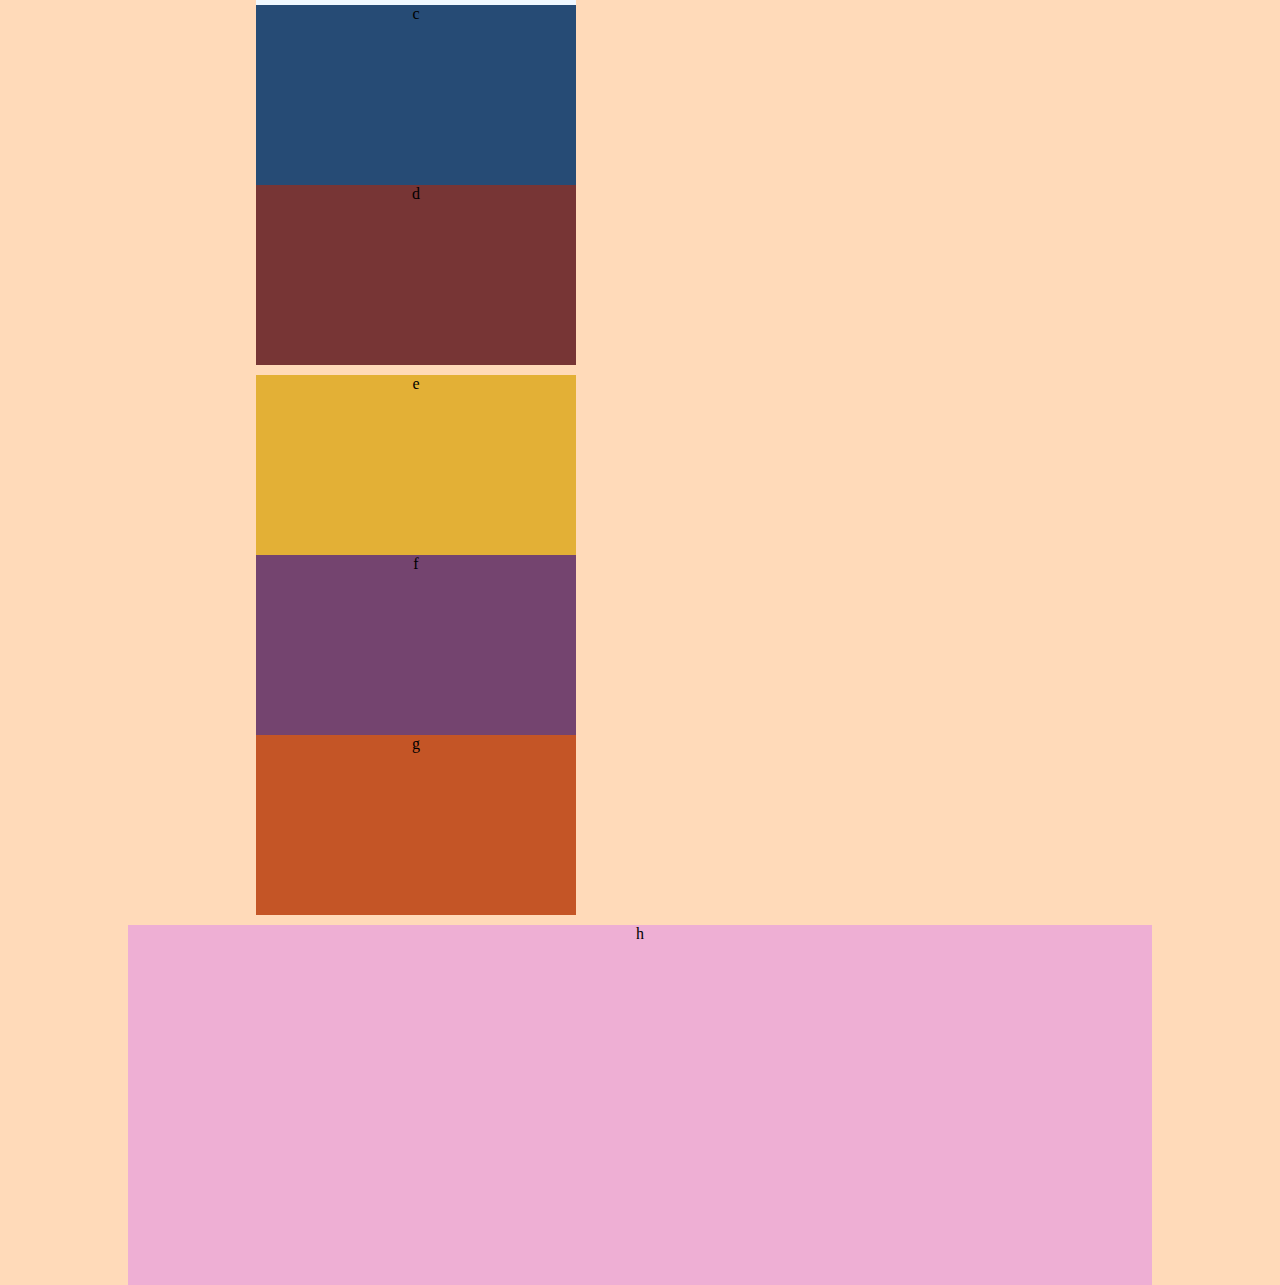
==== medial-queries3/index.html @ 8369baeb "query 3" ====
<!DOCTYPE html>
<html lang="en" dir="ltr">
  <head>
    <meta charset="utf-8">
    <title>Media Queries 3</title>
    <link rel="stylesheet" href="main.css">
  </head>
  <body>
    <div class="container">
      <div class="a">a</div>
      <div class="bcd">
      <div class="b">b</div>
      <div class="c">c</div>
      <div class="d">d</div>
    </div>
    <div class="efg">
      <div class="e">e</div>
      <div class="f">f</div>
      <div class="g">g</div>
    </div>
      <div class="h">h</div>
    </div>
  </body>
</html>
---- medial-queries3/main.css ----
body {
  background: peachpuff;
  margin-top: 10px;
  text-align: center;
}
.container{
  display: flex;
  flex-direction: row;
  flex-wrap: wrap;
  justify-content: space-evenly;
  row-gap: 10px;
  column-gap: 10px;
  align-content: center;
  height: 100vh;
}
.a{
  background-color: teal;
  width: 80vw;
  height: 20vh;
}
.b{
  background-color: aliceblue;
  width: 25vw;
  height: 20vh;
}
.c{
  background-color: #264b75;
  width: 25vw;
  height: 20vh;
}
.d{
  background-color: #773535;
  width: 25vw;
  height: 20vh;
}
.e{
  background-color: #e3b036;
  width: 25vw;
  height: 20vh;
}
.f{
  background-color: #74446f;
  width: 25vw;
  height: 20vh;
}
.g{
  background-color: #c45526;
  width: 25vw;
  height: 20vh;
}
.h{
  background-color: #eeafd4;
  width: 80vw;
  height: 40vh;
}
.bcd{
  display: flex;
  flex-direction: row;
  column-gap: 10px;
  
}
.efg{
  display: flex;
  flex-direction: row;
  column-gap: 10px;
}
@media (min-width: 600px){
  .container{
    display: flex;
    flex-direction: row;
    flex-wrap: wrap;
    justify-content: space-evenly;
    row-gap: 10px;
    column-gap: 10px;
    align-content: center;
    height: 100vh;
  }
  .bcd, .efg{
    display: flex;
    flex-direction: column;
    width: 60vw;
  }
}
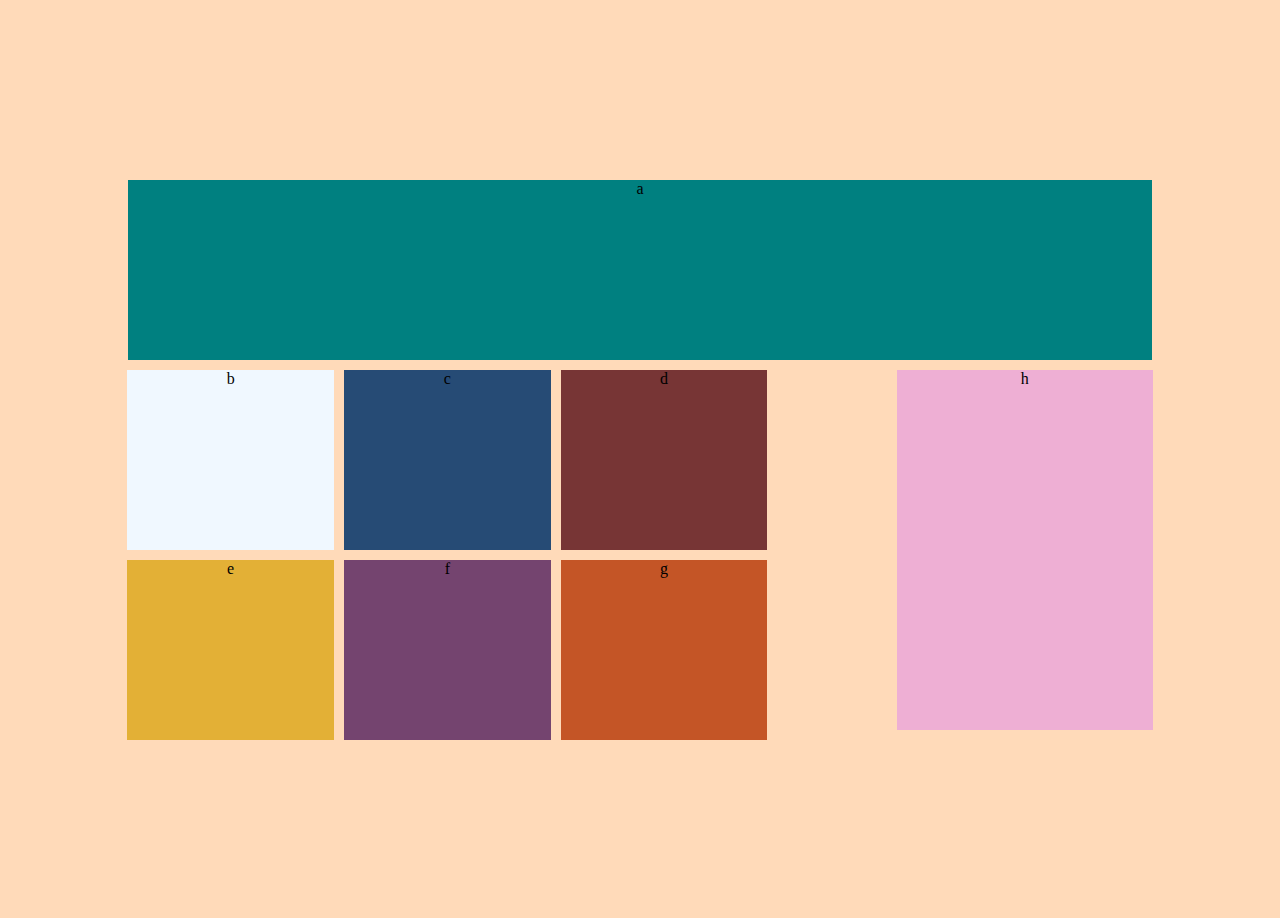
==== commit 941d9937: "query 3 complete" ====
--- a/medial-queries3/index.html
+++ b/medial-queries3/index.html
@@ -8,6 +8,7 @@
   <body>
     <div class="container">
       <div class="a">a</div>
+      <div class="b-g">
       <div class="bcd">
       <div class="b">b</div>
       <div class="c">c</div>
@@ -18,6 +19,7 @@
       <div class="f">f</div>
       <div class="g">g</div>
     </div>
+  </div>
       <div class="h">h</div>
     </div>
   </body>
--- a/medial-queries3/main.css
+++ b/medial-queries3/main.css
@@ -59,25 +59,40 @@
   column-gap: 10px;
   
 }
+.b-g{
+  display: flex;
+  flex-direction: column;
+  row-gap: 10px;
+}
 .efg{
   display: flex;
   flex-direction: row;
   column-gap: 10px;
 }
+/* desktop version */
+
 @media (min-width: 600px){
   .container{
-    display: flex;
+  display: flex;
+  flex-direction: row;
+  flex-wrap: wrap;
+  justify-content: space-evenly;
+  row-gap: 10px;
+  column-gap: 10px;
+  align-content: center;
+  height: 100vh;
+  }
+  .bcd{
+      flex-direction: row;
+      width: 50vw;
+  }
+  .efg{
     flex-direction: row;
-    flex-wrap: wrap;
-    justify-content: space-evenly;
-    row-gap: 10px;
-    column-gap: 10px;
-    align-content: center;
-    height: 100vh;
-  }
-  .bcd, .efg{
-    display: flex;
-    flex-direction: column;
-    width: 60vw;
-  }
+    width: 50vw;
+}
+.h{
+  background-color: #eeafd4;
+  width: 20vw;
+  height: 40vh;
+  
 }